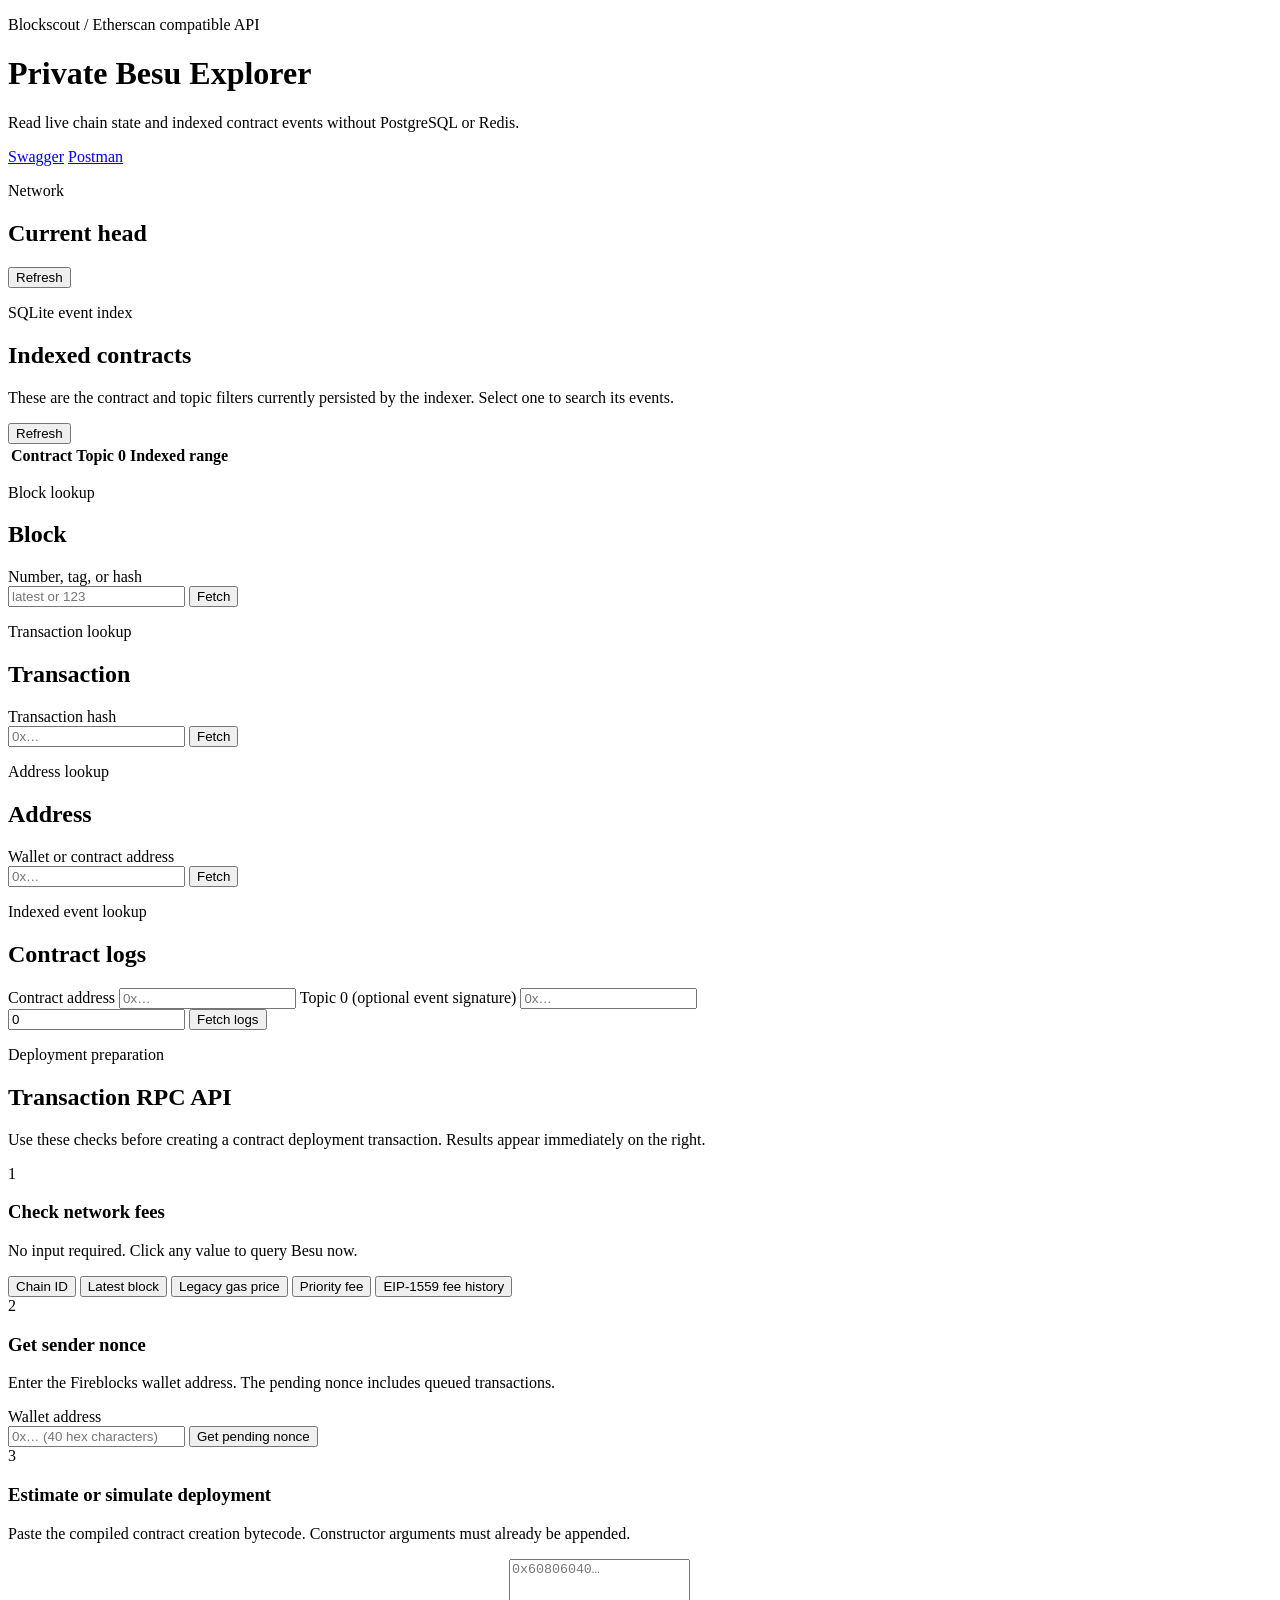
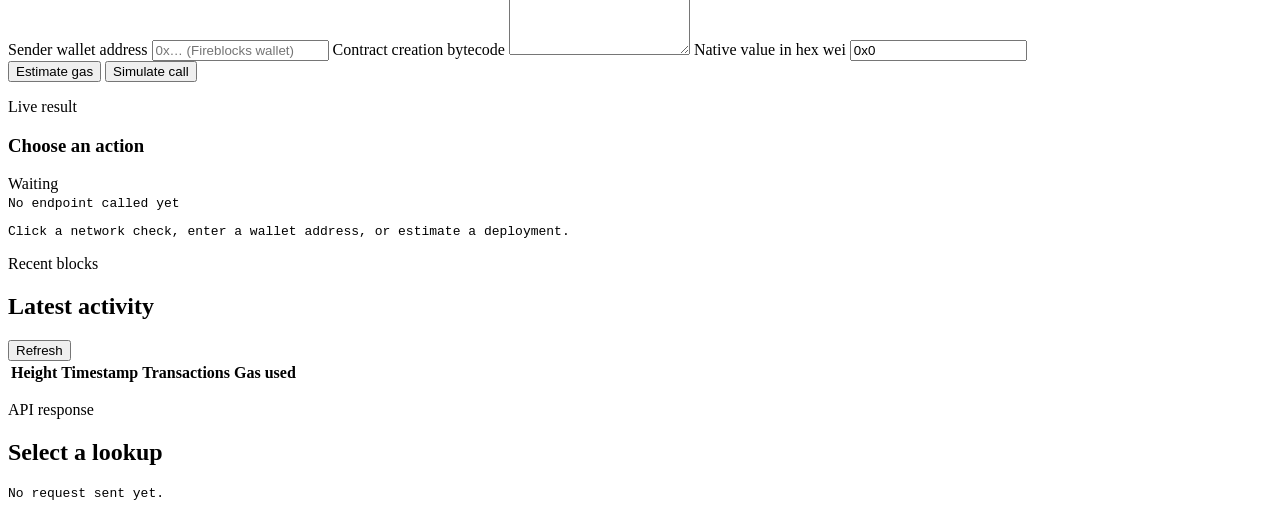
==== src/main/resources/static/index.html @ ea6a4e70 "Initial Besu RPC proxy and SQLite indexer" ====
<!doctype html>
<html lang="en">
  <head>
    <meta charset="utf-8">
    <meta name="viewport" content="width=device-width, initial-scale=1">
    <title>Besu Explorer</title>
    <link rel="stylesheet" href="/styles.css">
  </head>
  <body>
    <header>
      <div>
        <p class="eyebrow">Blockscout / Etherscan compatible API</p>
        <h1>Private Besu Explorer</h1>
        <p class="subtitle">Read live chain state and indexed contract events without PostgreSQL or Redis.</p>
      </div>
      <nav class="header-links">
        <a class="docs" href="/swagger">Swagger</a>
        <a class="docs" href="/postman/besu-etherscan-compatible.postman_collection.json" download>Postman</a>
      </nav>
    </header>

    <main>
      <section class="panel network-panel">
        <div class="panel-heading">
          <div>
            <p class="eyebrow">Network</p>
            <h2>Current head</h2>
          </div>
          <button id="refresh-network" type="button">Refresh</button>
        </div>
        <div id="network-summary" class="summary-grid" aria-live="polite"></div>
      </section>

      <section class="panel">
        <div class="panel-heading">
          <div>
            <p class="eyebrow">SQLite event index</p>
            <h2>Indexed contracts</h2>
            <p class="section-help">These are the contract and topic filters currently persisted by the indexer. Select one to search its events.</p>
          </div>
          <button id="refresh-indexed-contracts" type="button">Refresh</button>
        </div>
        <div class="table-wrap">
          <table>
            <thead>
              <tr><th>Contract</th><th>Topic 0</th><th>Indexed range</th><th></th></tr>
            </thead>
            <tbody id="indexed-contracts"></tbody>
          </table>
        </div>
      </section>

      <section class="lookup-grid">
        <article class="panel">
          <p class="eyebrow">Block lookup</p>
          <h2>Block</h2>
          <form data-endpoint="blocks">
            <label for="block-id">Number, tag, or hash</label>
            <div class="input-row">
              <input id="block-id" name="value" placeholder="latest or 123" required>
              <button type="submit">Fetch</button>
            </div>
          </form>
        </article>

        <article class="panel">
          <p class="eyebrow">Transaction lookup</p>
          <h2>Transaction</h2>
          <form data-endpoint="transactions">
            <label for="transaction-id">Transaction hash</label>
            <div class="input-row">
              <input id="transaction-id" name="value" placeholder="0x…" required>
              <button type="submit">Fetch</button>
            </div>
          </form>
        </article>

        <article class="panel">
          <p class="eyebrow">Address lookup</p>
          <h2>Address</h2>
          <form data-endpoint="addresses">
            <label for="address-id">Wallet or contract address</label>
            <div class="input-row">
              <input id="address-id" name="value" placeholder="0x…" required>
              <button type="submit">Fetch</button>
            </div>
          </form>
        </article>

        <article class="panel">
          <p class="eyebrow">Indexed event lookup</p>
          <h2>Contract logs</h2>
          <form id="logs-form">
            <label for="logs-address">Contract address</label>
            <input id="logs-address" name="address" placeholder="0x…" spellcheck="false" required>
            <label for="logs-topic0">Topic 0 (optional event signature)</label>
            <input id="logs-topic0" name="topic0" placeholder="0x…" spellcheck="false">
            <div class="input-row">
              <input name="fromBlock" value="0" aria-label="From block" required>
              <button type="submit">Fetch logs</button>
            </div>
          </form>
        </article>
      </section>

      <section class="panel">
        <div class="panel-heading">
          <div>
            <p class="eyebrow">Deployment preparation</p>
            <h2>Transaction RPC API</h2>
            <p class="section-help">Use these checks before creating a contract deployment transaction. Results appear immediately on the right.</p>
          </div>
        </div>
        <div class="deployment-layout">
          <div class="deployment-controls">
            <div class="tool-group">
              <div class="step-heading"><span>1</span><div><h3>Check network fees</h3><p>No input required. Click any value to query Besu now.</p></div></div>
              <div class="rpc-actions">
                <button type="button" data-get="/api?module=proxy&amp;action=eth_chainId">Chain ID</button>
                <button type="button" data-get="/api?module=block&amp;action=eth_block_number">Latest block</button>
                <button type="button" data-get="/api?module=proxy&amp;action=eth_gasPrice">Legacy gas price</button>
                <button type="button" data-get="/api?module=proxy&amp;action=eth_maxPriorityFeePerGas">Priority fee</button>
                <button type="button" data-get="/api?module=proxy&amp;action=eth_feeHistory&amp;blockCount=10&amp;newestBlock=latest&amp;rewardPercentiles=10,50,90">EIP-1559 fee history</button>
              </div>
            </div>

            <form id="nonce-form" class="tool-group">
              <div class="step-heading"><span>2</span><div><h3>Get sender nonce</h3><p>Enter the Fireblocks wallet address. The pending nonce includes queued transactions.</p></div></div>
              <label for="nonce-address">Wallet address</label>
              <div class="input-row">
                <input id="nonce-address" name="address" placeholder="0x… (40 hex characters)" spellcheck="false" required>
                <button type="submit">Get pending nonce</button>
              </div>
            </form>

            <form id="estimate-form" class="tool-group">
              <div class="step-heading"><span>3</span><div><h3>Estimate or simulate deployment</h3><p>Paste the compiled contract creation bytecode. Constructor arguments must already be appended.</p></div></div>
              <label for="deployment-from">Sender wallet address</label>
              <input id="deployment-from" name="from" placeholder="0x… (Fireblocks wallet)" spellcheck="false" required>
              <label for="deployment-data">Contract creation bytecode</label>
              <textarea id="deployment-data" name="data" rows="6" placeholder="0x60806040…" spellcheck="false" required></textarea>
              <label for="deployment-value">Native value in hex wei</label>
              <input id="deployment-value" name="value" value="0x0" spellcheck="false" required>
              <div class="rpc-actions">
                <button type="submit">Estimate gas</button>
                <button id="simulate-call" type="button">Simulate call</button>
              </div>
            </form>
          </div>

          <aside class="rpc-result" aria-live="polite">
            <div class="result-heading">
              <div>
                <p class="eyebrow">Live result</p>
                <h3 id="rpc-response-title">Choose an action</h3>
              </div>
              <span id="rpc-response-status" class="status">Waiting</span>
            </div>
            <code id="rpc-response-endpoint">No endpoint called yet</code>
            <pre id="rpc-response-output">Click a network check, enter a wallet address, or estimate a deployment.</pre>
          </aside>
        </div>
      </section>

      <section class="panel">
        <div class="panel-heading">
          <div>
            <p class="eyebrow">Recent blocks</p>
            <h2>Latest activity</h2>
          </div>
          <button id="refresh-blocks" type="button">Refresh</button>
        </div>
        <div class="table-wrap">
          <table>
            <thead>
              <tr><th>Height</th><th>Timestamp</th><th>Transactions</th><th>Gas used</th></tr>
            </thead>
            <tbody id="recent-blocks"></tbody>
          </table>
        </div>
      </section>

      <section class="panel response-panel">
        <div class="panel-heading">
          <div>
            <p class="eyebrow">API response</p>
            <h2 id="response-title">Select a lookup</h2>
          </div>
          <span id="response-status" class="status"></span>
        </div>
        <pre id="response-output">No request sent yet.</pre>
      </section>
    </main>

    <script src="/app.js" defer></script>
  </body>
</html>
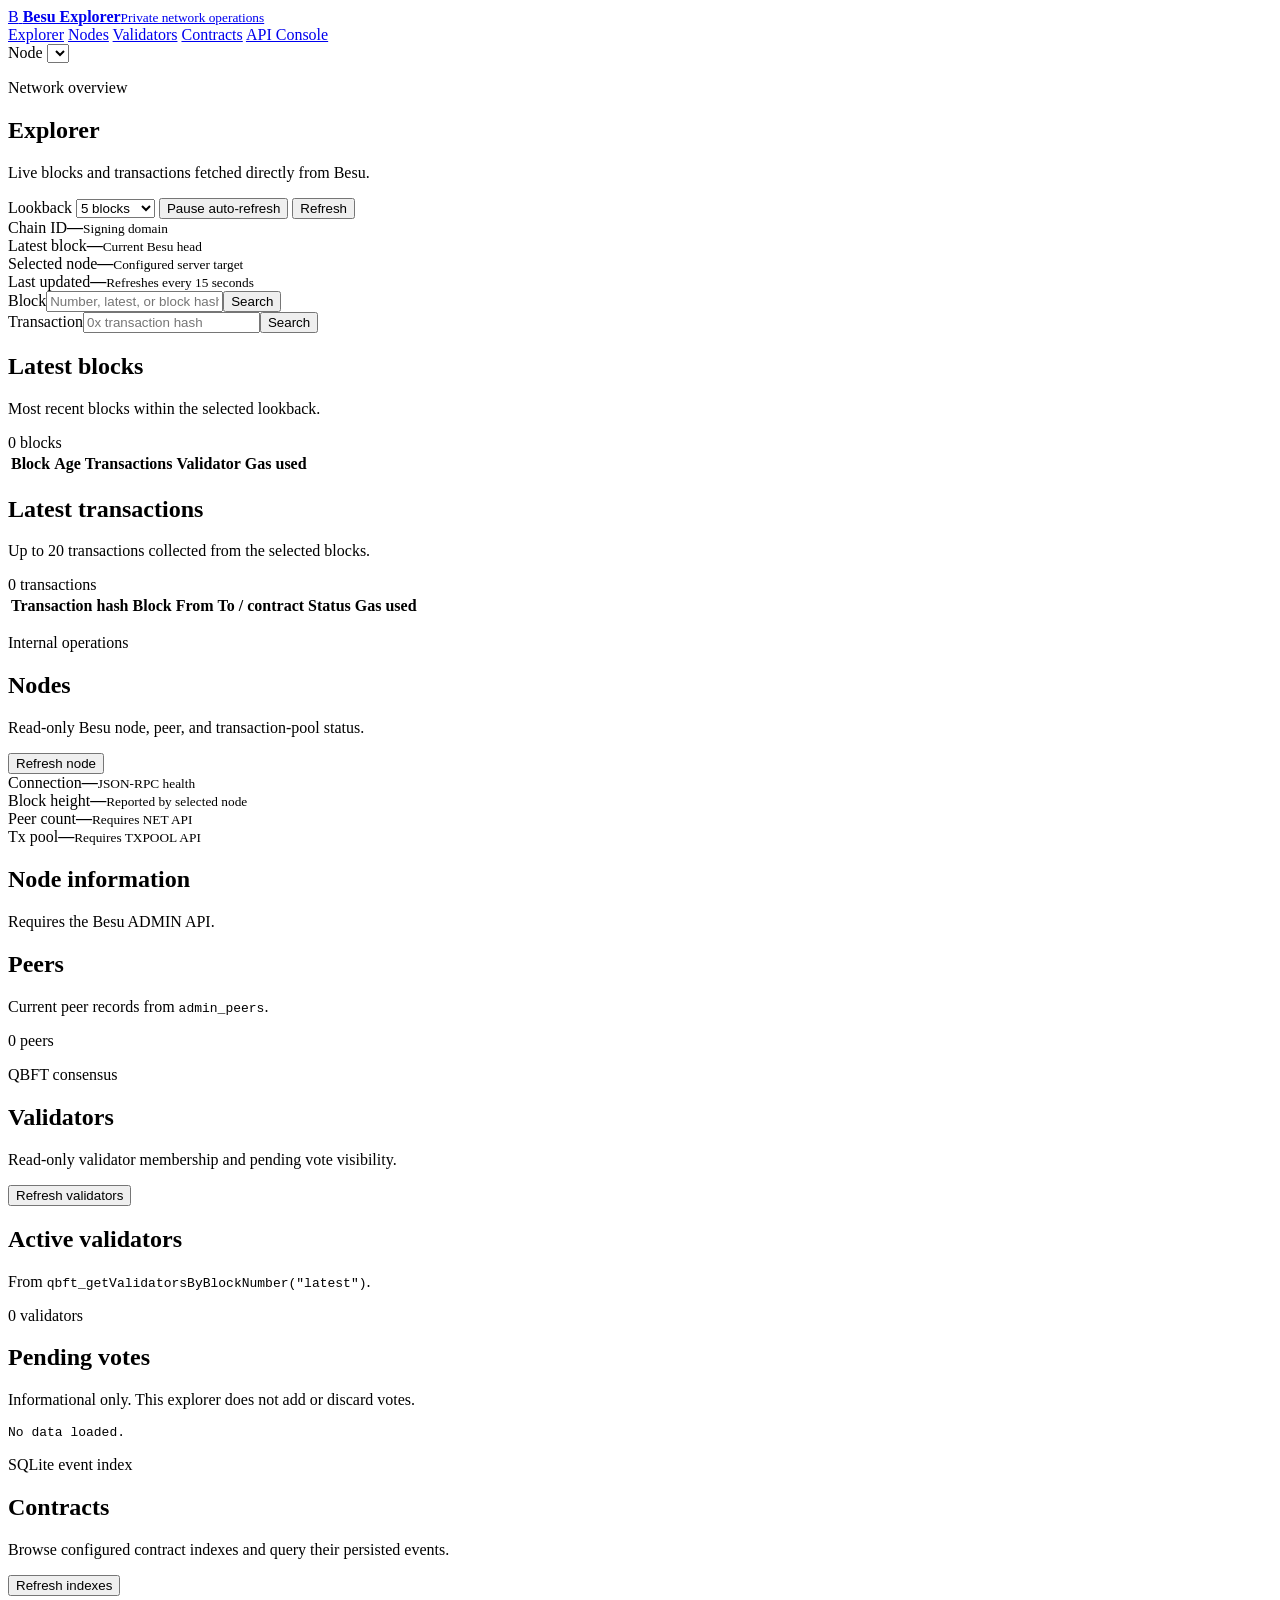
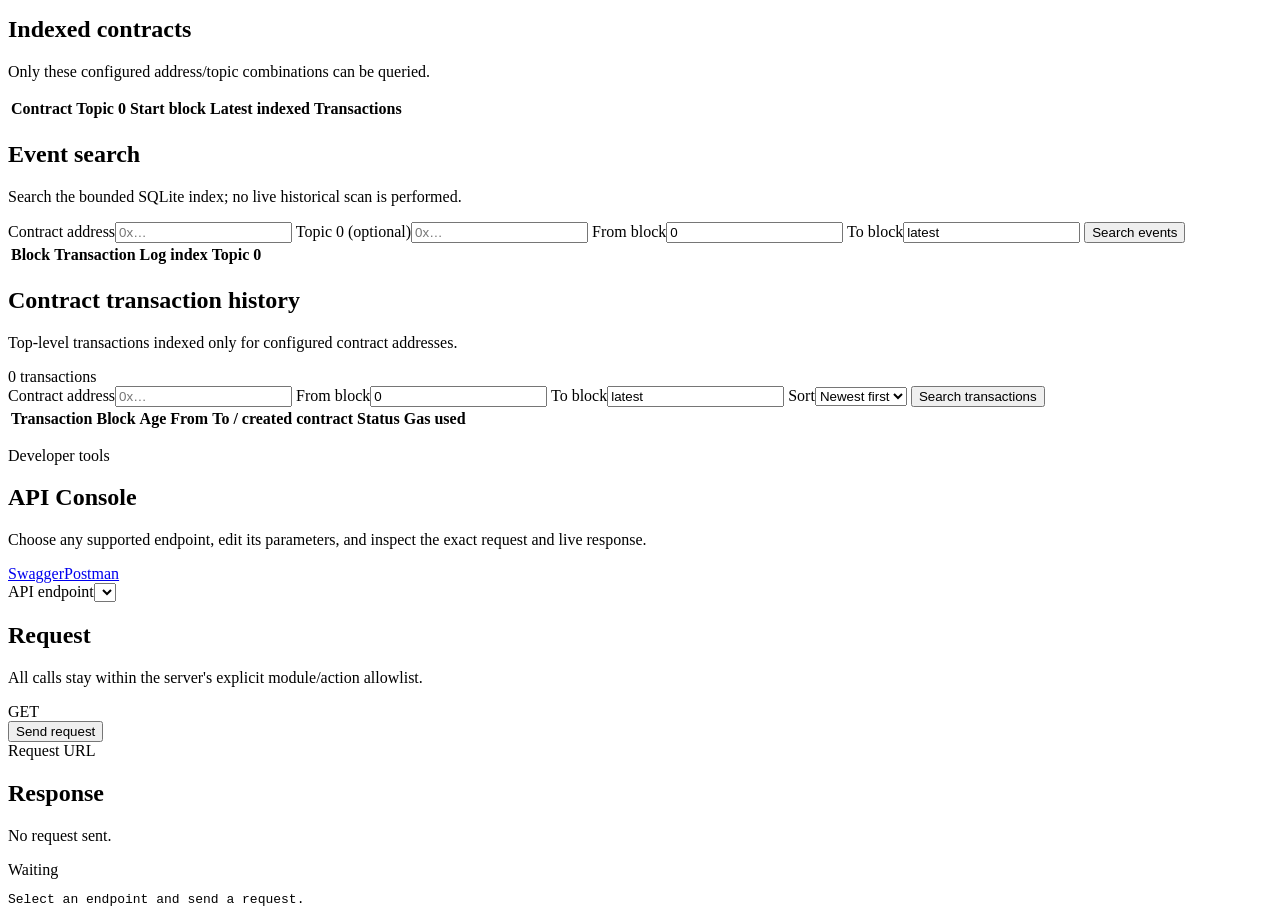
==== commit fa741dc2: "Add lightweight Besu explorer and contract transaction index" ====
--- a/src/main/resources/static/index.html
+++ b/src/main/resources/static/index.html
@@ -3,195 +3,130 @@
   <head>
     <meta charset="utf-8">
     <meta name="viewport" content="width=device-width, initial-scale=1">
-    <title>Besu Explorer</title>
+    <title>Besu Operations Explorer</title>
     <link rel="stylesheet" href="/styles.css">
   </head>
   <body>
-    <header>
-      <div>
-        <p class="eyebrow">Blockscout / Etherscan compatible API</p>
-        <h1>Private Besu Explorer</h1>
-        <p class="subtitle">Read live chain state and indexed contract events without PostgreSQL or Redis.</p>
+    <header class="topbar">
+      <a class="brand" href="#explorer" data-page-target="explorer" aria-label="Besu Explorer home">
+        <span class="brand-mark">B</span>
+        <span><strong>Besu Explorer</strong><small>Private network operations</small></span>
+      </a>
+      <nav class="nav" aria-label="Primary navigation">
+        <a href="#explorer" data-page-target="explorer">Explorer</a>
+        <a href="#nodes" data-page-target="nodes">Nodes</a>
+        <a href="#validators" data-page-target="validators">Validators</a>
+        <a href="#contracts" data-page-target="contracts">Contracts</a>
+        <a href="#api-console" data-page-target="api-console">API Console</a>
+      </nav>
+      <div class="network-control">
+        <span id="connection-dot" class="connection-dot"></span>
+        <label for="node-select">Node</label>
+        <select id="node-select" aria-label="Besu node"></select>
       </div>
-      <nav class="header-links">
-        <a class="docs" href="/swagger">Swagger</a>
-        <a class="docs" href="/postman/besu-etherscan-compatible.postman_collection.json" download>Postman</a>
-      </nav>
     </header>
 
-    <main>
-      <section class="panel network-panel">
-        <div class="panel-heading">
-          <div>
-            <p class="eyebrow">Network</p>
-            <h2>Current head</h2>
+    <main class="app-shell">
+      <section class="page active" data-page="explorer">
+        <div class="page-heading">
+          <div><p class="eyebrow">Network overview</p><h1>Explorer</h1><p>Live blocks and transactions fetched directly from Besu.</p></div>
+          <div class="toolbar">
+            <label for="lookback">Lookback</label>
+            <select id="lookback"><option value="5" selected>5 blocks</option><option value="10">10 blocks</option><option value="20">20 blocks</option><option value="30">30 blocks</option></select>
+            <button id="toggle-refresh" class="secondary" type="button">Pause auto-refresh</button>
+            <button id="refresh-explorer" type="button">Refresh</button>
           </div>
-          <button id="refresh-network" type="button">Refresh</button>
         </div>
-        <div id="network-summary" class="summary-grid" aria-live="polite"></div>
+        <div id="explorer-alert" class="alert hidden" role="alert"></div>
+        <div class="summary-grid">
+          <article class="metric"><span>Chain ID</span><strong id="chain-id">—</strong><small>Signing domain</small></article>
+          <article class="metric"><span>Latest block</span><strong id="latest-block">—</strong><small>Current Besu head</small></article>
+          <article class="metric"><span>Selected node</span><strong id="selected-node">—</strong><small>Configured server target</small></article>
+          <article class="metric"><span>Last updated</span><strong id="last-updated">—</strong><small>Refreshes every 15 seconds</small></article>
+        </div>
+        <div class="lookup-bar">
+          <form id="block-search"><label for="block-query">Block</label><input id="block-query" placeholder="Number, latest, or block hash" required><button type="submit">Search</button></form>
+          <form id="transaction-search"><label for="transaction-query">Transaction</label><input id="transaction-query" placeholder="0x transaction hash" required><button type="submit">Search</button></form>
+        </div>
+        <section class="card">
+          <div class="card-heading"><div><h2>Latest blocks</h2><p>Most recent blocks within the selected lookback.</p></div><span id="block-count" class="pill">0 blocks</span></div>
+          <div class="table-wrap"><table><thead><tr><th>Block</th><th>Age</th><th>Transactions</th><th>Validator</th><th>Gas used</th></tr></thead><tbody id="blocks-table"></tbody></table></div>
+        </section>
+        <section class="card">
+          <div class="card-heading"><div><h2>Latest transactions</h2><p>Up to 20 transactions collected from the selected blocks.</p></div><span id="transaction-count" class="pill">0 transactions</span></div>
+          <div class="table-wrap"><table><thead><tr><th>Transaction hash</th><th>Block</th><th>From</th><th>To / contract</th><th>Status</th><th>Gas used</th></tr></thead><tbody id="transactions-table"></tbody></table></div>
+        </section>
       </section>
 
-      <section class="panel">
-        <div class="panel-heading">
-          <div>
-            <p class="eyebrow">SQLite event index</p>
-            <h2>Indexed contracts</h2>
-            <p class="section-help">These are the contract and topic filters currently persisted by the indexer. Select one to search its events.</p>
-          </div>
-          <button id="refresh-indexed-contracts" type="button">Refresh</button>
+      <section class="page" data-page="nodes">
+        <div class="page-heading"><div><p class="eyebrow">Internal operations</p><h1>Nodes</h1><p>Read-only Besu node, peer, and transaction-pool status.</p></div><button id="refresh-nodes" type="button">Refresh node</button></div>
+        <div id="nodes-alert" class="alert hidden" role="alert"></div>
+        <div class="summary-grid">
+          <article class="metric"><span>Connection</span><strong id="node-connection">—</strong><small>JSON-RPC health</small></article>
+          <article class="metric"><span>Block height</span><strong id="node-height">—</strong><small>Reported by selected node</small></article>
+          <article class="metric"><span>Peer count</span><strong id="node-peer-count">—</strong><small>Requires NET API</small></article>
+          <article class="metric"><span>Tx pool</span><strong id="node-txpool-count">—</strong><small>Requires TXPOOL API</small></article>
         </div>
-        <div class="table-wrap">
-          <table>
-            <thead>
-              <tr><th>Contract</th><th>Topic 0</th><th>Indexed range</th><th></th></tr>
-            </thead>
-            <tbody id="indexed-contracts"></tbody>
-          </table>
+        <div class="two-column">
+          <section class="card"><div class="card-heading"><div><h2>Node information</h2><p>Requires the Besu ADMIN API.</p></div></div><dl id="node-info" class="detail-list"></dl></section>
+          <section class="card"><div class="card-heading"><div><h2>Peers</h2><p>Current peer records from <code>admin_peers</code>.</p></div><span id="peer-count" class="pill">0 peers</span></div><div id="peers-list" class="stack-list"></div></section>
         </div>
       </section>
 
-      <section class="lookup-grid">
-        <article class="panel">
-          <p class="eyebrow">Block lookup</p>
-          <h2>Block</h2>
-          <form data-endpoint="blocks">
-            <label for="block-id">Number, tag, or hash</label>
-            <div class="input-row">
-              <input id="block-id" name="value" placeholder="latest or 123" required>
-              <button type="submit">Fetch</button>
-            </div>
-          </form>
-        </article>
-
-        <article class="panel">
-          <p class="eyebrow">Transaction lookup</p>
-          <h2>Transaction</h2>
-          <form data-endpoint="transactions">
-            <label for="transaction-id">Transaction hash</label>
-            <div class="input-row">
-              <input id="transaction-id" name="value" placeholder="0x…" required>
-              <button type="submit">Fetch</button>
-            </div>
-          </form>
-        </article>
-
-        <article class="panel">
-          <p class="eyebrow">Address lookup</p>
-          <h2>Address</h2>
-          <form data-endpoint="addresses">
-            <label for="address-id">Wallet or contract address</label>
-            <div class="input-row">
-              <input id="address-id" name="value" placeholder="0x…" required>
-              <button type="submit">Fetch</button>
-            </div>
-          </form>
-        </article>
-
-        <article class="panel">
-          <p class="eyebrow">Indexed event lookup</p>
-          <h2>Contract logs</h2>
-          <form id="logs-form">
-            <label for="logs-address">Contract address</label>
-            <input id="logs-address" name="address" placeholder="0x…" spellcheck="false" required>
-            <label for="logs-topic0">Topic 0 (optional event signature)</label>
-            <input id="logs-topic0" name="topic0" placeholder="0x…" spellcheck="false">
-            <div class="input-row">
-              <input name="fromBlock" value="0" aria-label="From block" required>
-              <button type="submit">Fetch logs</button>
-            </div>
-          </form>
-        </article>
+      <section class="page" data-page="validators">
+        <div class="page-heading"><div><p class="eyebrow">QBFT consensus</p><h1>Validators</h1><p>Read-only validator membership and pending vote visibility.</p></div><button id="refresh-validators" type="button">Refresh validators</button></div>
+        <div id="validators-alert" class="alert hidden" role="alert"></div>
+        <section class="card"><div class="card-heading"><div><h2>Active validators</h2><p>From <code>qbft_getValidatorsByBlockNumber("latest")</code>.</p></div><span id="validator-count" class="pill">0 validators</span></div><div id="validators-list" class="address-grid"></div></section>
+        <section class="card"><div class="card-heading"><div><h2>Pending votes</h2><p>Informational only. This explorer does not add or discard votes.</p></div></div><pre id="pending-votes">No data loaded.</pre></section>
       </section>
 
-      <section class="panel">
-        <div class="panel-heading">
-          <div>
-            <p class="eyebrow">Deployment preparation</p>
-            <h2>Transaction RPC API</h2>
-            <p class="section-help">Use these checks before creating a contract deployment transaction. Results appear immediately on the right.</p>
-          </div>
-        </div>
-        <div class="deployment-layout">
-          <div class="deployment-controls">
-            <div class="tool-group">
-              <div class="step-heading"><span>1</span><div><h3>Check network fees</h3><p>No input required. Click any value to query Besu now.</p></div></div>
-              <div class="rpc-actions">
-                <button type="button" data-get="/api?module=proxy&amp;action=eth_chainId">Chain ID</button>
-                <button type="button" data-get="/api?module=block&amp;action=eth_block_number">Latest block</button>
-                <button type="button" data-get="/api?module=proxy&amp;action=eth_gasPrice">Legacy gas price</button>
-                <button type="button" data-get="/api?module=proxy&amp;action=eth_maxPriorityFeePerGas">Priority fee</button>
-                <button type="button" data-get="/api?module=proxy&amp;action=eth_feeHistory&amp;blockCount=10&amp;newestBlock=latest&amp;rewardPercentiles=10,50,90">EIP-1559 fee history</button>
-              </div>
-            </div>
-
-            <form id="nonce-form" class="tool-group">
-              <div class="step-heading"><span>2</span><div><h3>Get sender nonce</h3><p>Enter the Fireblocks wallet address. The pending nonce includes queued transactions.</p></div></div>
-              <label for="nonce-address">Wallet address</label>
-              <div class="input-row">
-                <input id="nonce-address" name="address" placeholder="0x… (40 hex characters)" spellcheck="false" required>
-                <button type="submit">Get pending nonce</button>
-              </div>
-            </form>
-
-            <form id="estimate-form" class="tool-group">
-              <div class="step-heading"><span>3</span><div><h3>Estimate or simulate deployment</h3><p>Paste the compiled contract creation bytecode. Constructor arguments must already be appended.</p></div></div>
-              <label for="deployment-from">Sender wallet address</label>
-              <input id="deployment-from" name="from" placeholder="0x… (Fireblocks wallet)" spellcheck="false" required>
-              <label for="deployment-data">Contract creation bytecode</label>
-              <textarea id="deployment-data" name="data" rows="6" placeholder="0x60806040…" spellcheck="false" required></textarea>
-              <label for="deployment-value">Native value in hex wei</label>
-              <input id="deployment-value" name="value" value="0x0" spellcheck="false" required>
-              <div class="rpc-actions">
-                <button type="submit">Estimate gas</button>
-                <button id="simulate-call" type="button">Simulate call</button>
-              </div>
-            </form>
-          </div>
-
-          <aside class="rpc-result" aria-live="polite">
-            <div class="result-heading">
-              <div>
-                <p class="eyebrow">Live result</p>
-                <h3 id="rpc-response-title">Choose an action</h3>
-              </div>
-              <span id="rpc-response-status" class="status">Waiting</span>
-            </div>
-            <code id="rpc-response-endpoint">No endpoint called yet</code>
-            <pre id="rpc-response-output">Click a network check, enter a wallet address, or estimate a deployment.</pre>
-          </aside>
-        </div>
+      <section class="page" data-page="contracts">
+        <div class="page-heading"><div><p class="eyebrow">SQLite event index</p><h1>Contracts</h1><p>Browse configured contract indexes and query their persisted events.</p></div><button id="refresh-contracts" type="button">Refresh indexes</button></div>
+        <div id="contracts-alert" class="alert hidden" role="alert"></div>
+        <section class="card"><div class="card-heading"><div><h2>Indexed contracts</h2><p>Only these configured address/topic combinations can be queried.</p></div></div><div class="table-wrap"><table><thead><tr><th>Contract</th><th>Topic 0</th><th>Start block</th><th>Latest indexed</th><th>Transactions</th><th></th></tr></thead><tbody id="contracts-table"></tbody></table></div></section>
+        <section class="card">
+          <div class="card-heading"><div><h2>Event search</h2><p>Search the bounded SQLite index; no live historical scan is performed.</p></div></div>
+          <form id="event-search" class="form-grid">
+            <label>Contract address<input name="address" placeholder="0x…" required></label>
+            <label>Topic 0 (optional)<input name="topic0" placeholder="0x…"></label>
+            <label>From block<input name="fromBlock" value="0" required></label>
+            <label>To block<input name="toBlock" value="latest" required></label>
+            <button type="submit">Search events</button>
+          </form>
+          <div class="table-wrap"><table><thead><tr><th>Block</th><th>Transaction</th><th>Log index</th><th>Topic 0</th><th></th></tr></thead><tbody id="events-table"></tbody></table></div>
+        </section>
+        <section class="card">
+          <div class="card-heading"><div><h2>Contract transaction history</h2><p>Top-level transactions indexed only for configured contract addresses.</p></div><span id="contract-transaction-count" class="pill">0 transactions</span></div>
+          <form id="contract-transactions-search" class="form-grid transaction-search-grid">
+            <label>Contract address<input name="address" placeholder="0x…" required></label>
+            <label>From block<input name="startblock" value="0" required></label>
+            <label>To block<input name="endblock" value="latest" required></label>
+            <label>Sort<select name="sort"><option value="desc">Newest first</option><option value="asc">Oldest first</option></select></label>
+            <button type="submit">Search transactions</button>
+          </form>
+          <div class="table-wrap"><table><thead><tr><th>Transaction</th><th>Block</th><th>Age</th><th>From</th><th>To / created contract</th><th>Status</th><th>Gas used</th><th></th></tr></thead><tbody id="contract-transactions-table"></tbody></table></div>
+        </section>
       </section>
 
-      <section class="panel">
-        <div class="panel-heading">
-          <div>
-            <p class="eyebrow">Recent blocks</p>
-            <h2>Latest activity</h2>
-          </div>
-          <button id="refresh-blocks" type="button">Refresh</button>
+      <section class="page" data-page="api-console">
+        <div class="page-heading"><div><p class="eyebrow">Developer tools</p><h1>API Console</h1><p>Choose any supported endpoint, edit its parameters, and inspect the exact request and live response.</p></div><div class="actions"><a class="button secondary" href="/swagger">Swagger</a><a class="button secondary" href="/postman/besu-etherscan-compatible.postman_collection.json" download>Postman</a></div></div>
+        <div class="console-layout">
+          <aside class="card console-picker"><label for="console-endpoint">API endpoint</label><select id="console-endpoint"></select><div id="console-description" class="console-description"></div></aside>
+          <section class="card console-request">
+            <div class="card-heading"><div><h2>Request</h2><p>All calls stay within the server's explicit module/action allowlist.</p></div><span class="method-pill">GET</span></div>
+            <form id="console-form"><div id="console-fields" class="console-fields"></div><button type="submit">Send request</button></form>
+            <label class="request-url-label" for="console-url">Request URL</label><code id="console-url" class="request-url"></code>
+          </section>
+          <section class="card console-response">
+            <div class="card-heading"><div><h2>Response</h2><p id="console-response-meta">No request sent.</p></div><span id="console-response-status" class="pill">Waiting</span></div>
+            <pre id="console-response-body">Select an endpoint and send a request.</pre>
+          </section>
         </div>
-        <div class="table-wrap">
-          <table>
-            <thead>
-              <tr><th>Height</th><th>Timestamp</th><th>Transactions</th><th>Gas used</th></tr>
-            </thead>
-            <tbody id="recent-blocks"></tbody>
-          </table>
-        </div>
-      </section>
-
-      <section class="panel response-panel">
-        <div class="panel-heading">
-          <div>
-            <p class="eyebrow">API response</p>
-            <h2 id="response-title">Select a lookup</h2>
-          </div>
-          <span id="response-status" class="status"></span>
-        </div>
-        <pre id="response-output">No request sent yet.</pre>
       </section>
     </main>
 
+    <dialog id="detail-dialog"><div class="dialog-heading"><div><p class="eyebrow" id="detail-type">Details</p><h2 id="detail-title">Result</h2></div><button id="close-dialog" class="icon-button" type="button" aria-label="Close">×</button></div><pre id="detail-content"></pre></dialog>
+    <div id="toast" class="toast" role="status" aria-live="polite"></div>
     <script src="/app.js" defer></script>
   </body>
 </html>
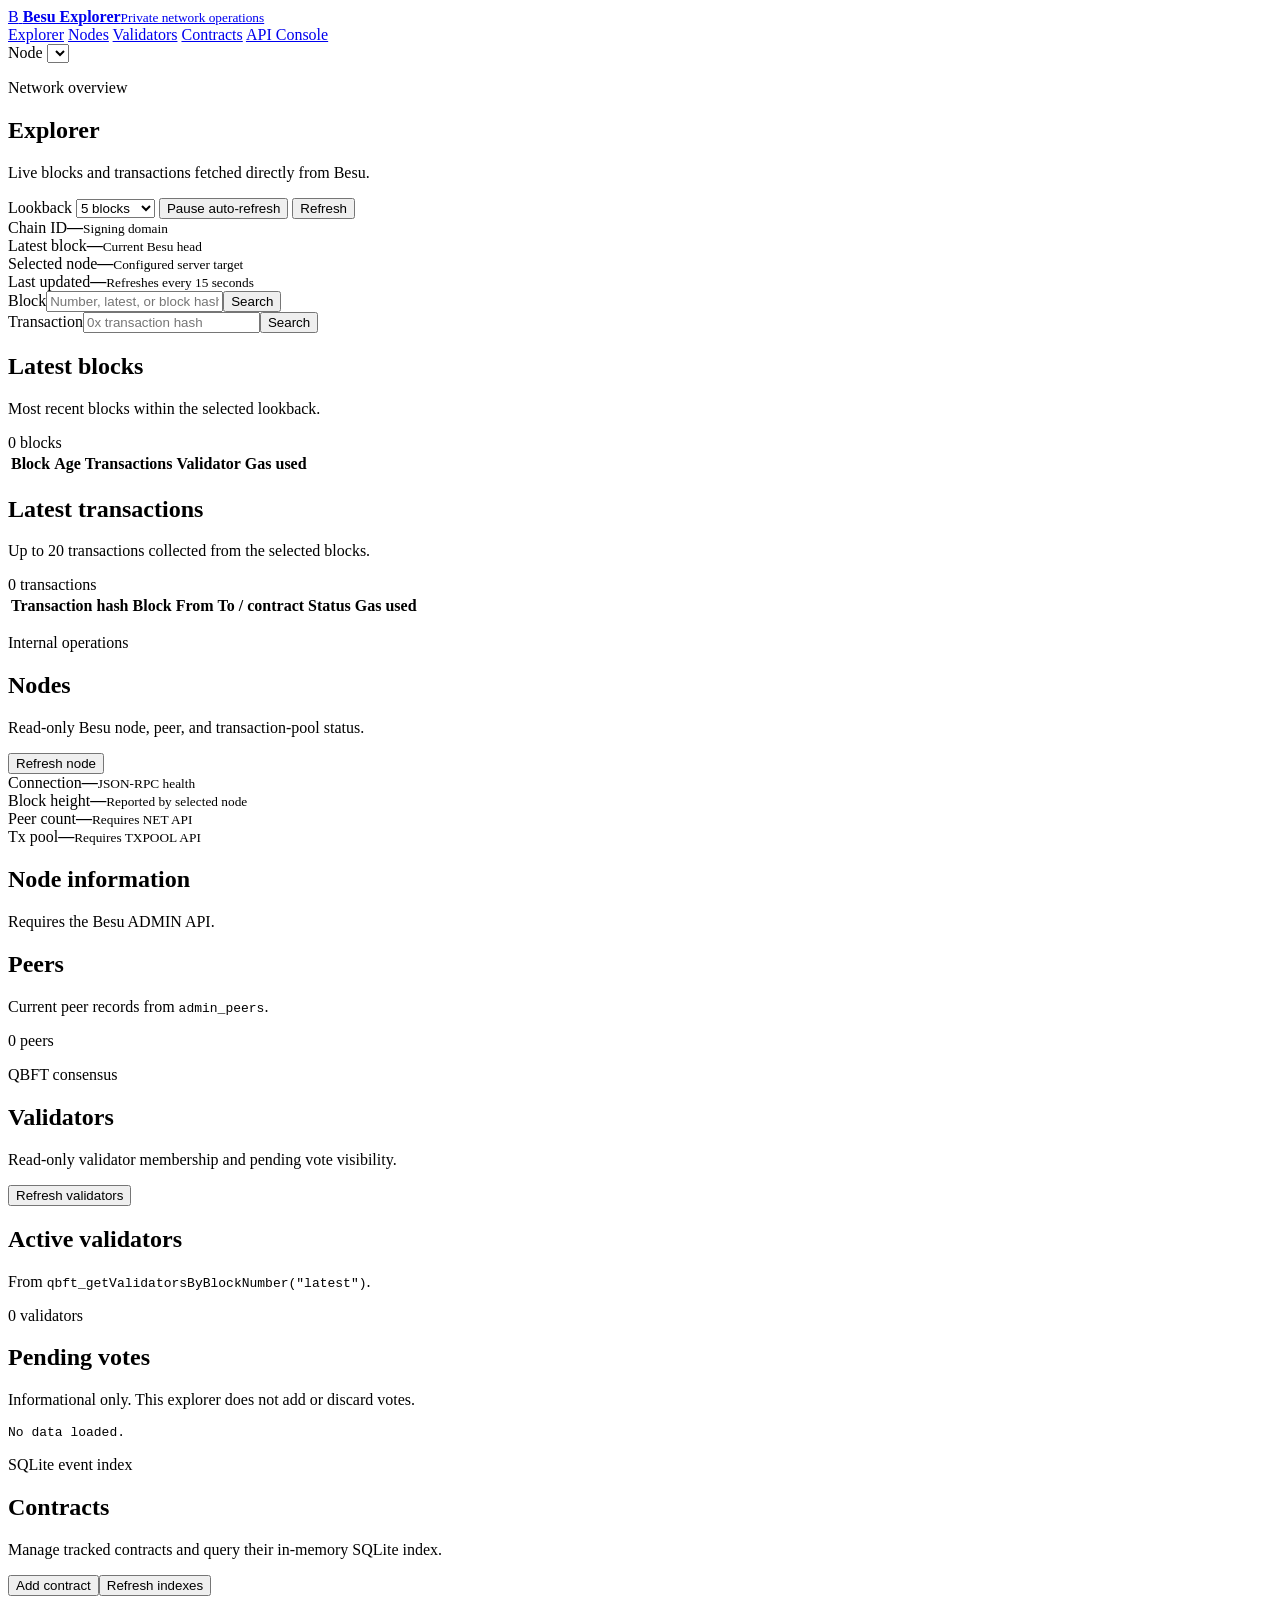
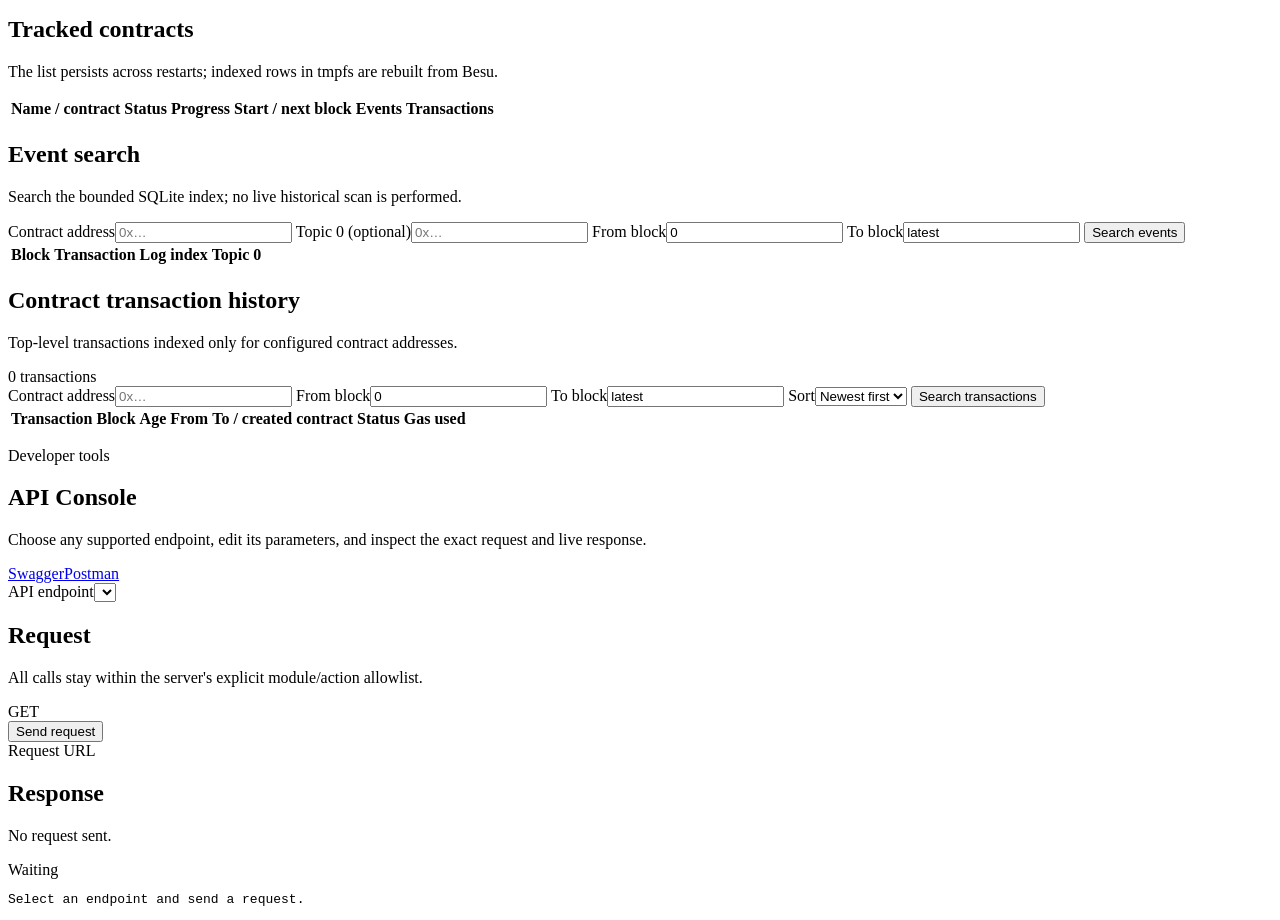
==== commit cd607103: "Refactor indexer to single-container tmpfs architecture" ====
--- a/src/main/resources/static/index.html
+++ b/src/main/resources/static/index.html
@@ -38,6 +38,7 @@
           </div>
         </div>
         <div id="explorer-alert" class="alert hidden" role="alert"></div>
+        <div id="explorer-indexer-banner" class="sync-banner hidden" role="status"></div>
         <div class="summary-grid">
           <article class="metric"><span>Chain ID</span><strong id="chain-id">—</strong><small>Signing domain</small></article>
           <article class="metric"><span>Latest block</span><strong id="latest-block">—</strong><small>Current Besu head</small></article>
@@ -81,9 +82,10 @@
       </section>
 
       <section class="page" data-page="contracts">
-        <div class="page-heading"><div><p class="eyebrow">SQLite event index</p><h1>Contracts</h1><p>Browse configured contract indexes and query their persisted events.</p></div><button id="refresh-contracts" type="button">Refresh indexes</button></div>
+        <div class="page-heading"><div><p class="eyebrow">SQLite event index</p><h1>Contracts</h1><p>Manage tracked contracts and query their in-memory SQLite index.</p></div><div class="actions"><button id="add-contract" type="button">Add contract</button><button id="refresh-contracts" class="secondary" type="button">Refresh indexes</button></div></div>
         <div id="contracts-alert" class="alert hidden" role="alert"></div>
-        <section class="card"><div class="card-heading"><div><h2>Indexed contracts</h2><p>Only these configured address/topic combinations can be queried.</p></div></div><div class="table-wrap"><table><thead><tr><th>Contract</th><th>Topic 0</th><th>Start block</th><th>Latest indexed</th><th>Transactions</th><th></th></tr></thead><tbody id="contracts-table"></tbody></table></div></section>
+        <div id="contracts-indexer-banner" class="sync-banner hidden" role="status"></div>
+        <section class="card"><div class="card-heading"><div><h2>Tracked contracts</h2><p>The list persists across restarts; indexed rows in tmpfs are rebuilt from Besu.</p></div></div><div class="table-wrap"><table><thead><tr><th>Name / contract</th><th>Status</th><th>Progress</th><th>Start / next block</th><th>Events</th><th>Transactions</th><th></th></tr></thead><tbody id="contracts-table"></tbody></table></div></section>
         <section class="card">
           <div class="card-heading"><div><h2>Event search</h2><p>Search the bounded SQLite index; no live historical scan is performed.</p></div></div>
           <form id="event-search" class="form-grid">
@@ -125,7 +127,24 @@
       </section>
     </main>
 
-    <dialog id="detail-dialog"><div class="dialog-heading"><div><p class="eyebrow" id="detail-type">Details</p><h2 id="detail-title">Result</h2></div><button id="close-dialog" class="icon-button" type="button" aria-label="Close">×</button></div><pre id="detail-content"></pre></dialog>
+    <dialog id="detail-dialog">
+      <div class="dialog-heading"><div><p class="eyebrow" id="detail-type">Details</p><h2 id="detail-title">Result</h2></div><button id="close-dialog" class="icon-button" type="button" aria-label="Close">×</button></div>
+      <div id="detail-tabs" class="detail-tabs hidden"><button type="button" data-detail-tab="overview" class="active">Overview</button><button type="button" data-detail-tab="raw">Raw JSON</button></div>
+      <div id="detail-overview" class="detail-overview hidden"></div>
+      <pre id="detail-content"></pre>
+    </dialog>
+    <dialog id="contract-dialog">
+      <div class="dialog-heading"><div><p class="eyebrow">Indexer configuration</p><h2>Add tracked contract</h2></div><button id="close-contract-dialog" class="icon-button" type="button" aria-label="Close">×</button></div>
+      <p class="dialog-copy">The address is validated with <code>eth_getCode</code>. The indexer will backfill independently from the selected start block.</p>
+      <form id="add-contract-form" class="dialog-form">
+        <label>Name<input name="name" maxlength="80" placeholder="Settlement token" required></label>
+        <label>Contract address<input name="address" class="mono" placeholder="0x…" pattern="0x[0-9a-fA-F]{40}" required></label>
+        <label>Start block<input name="startBlock" type="number" min="0" step="1" value="0" required></label>
+        <label>Topic 0 allowlist (optional)<input name="topics" class="mono" placeholder="Comma-separated 0x… hashes"></label>
+        <label>Admin token (if configured)<input name="adminToken" type="password" autocomplete="off"></label>
+        <div class="dialog-actions"><button type="button" class="secondary" id="cancel-add-contract">Cancel</button><button type="submit">Add and index</button></div>
+      </form>
+    </dialog>
     <div id="toast" class="toast" role="status" aria-live="polite"></div>
     <script src="/app.js" defer></script>
   </body>
